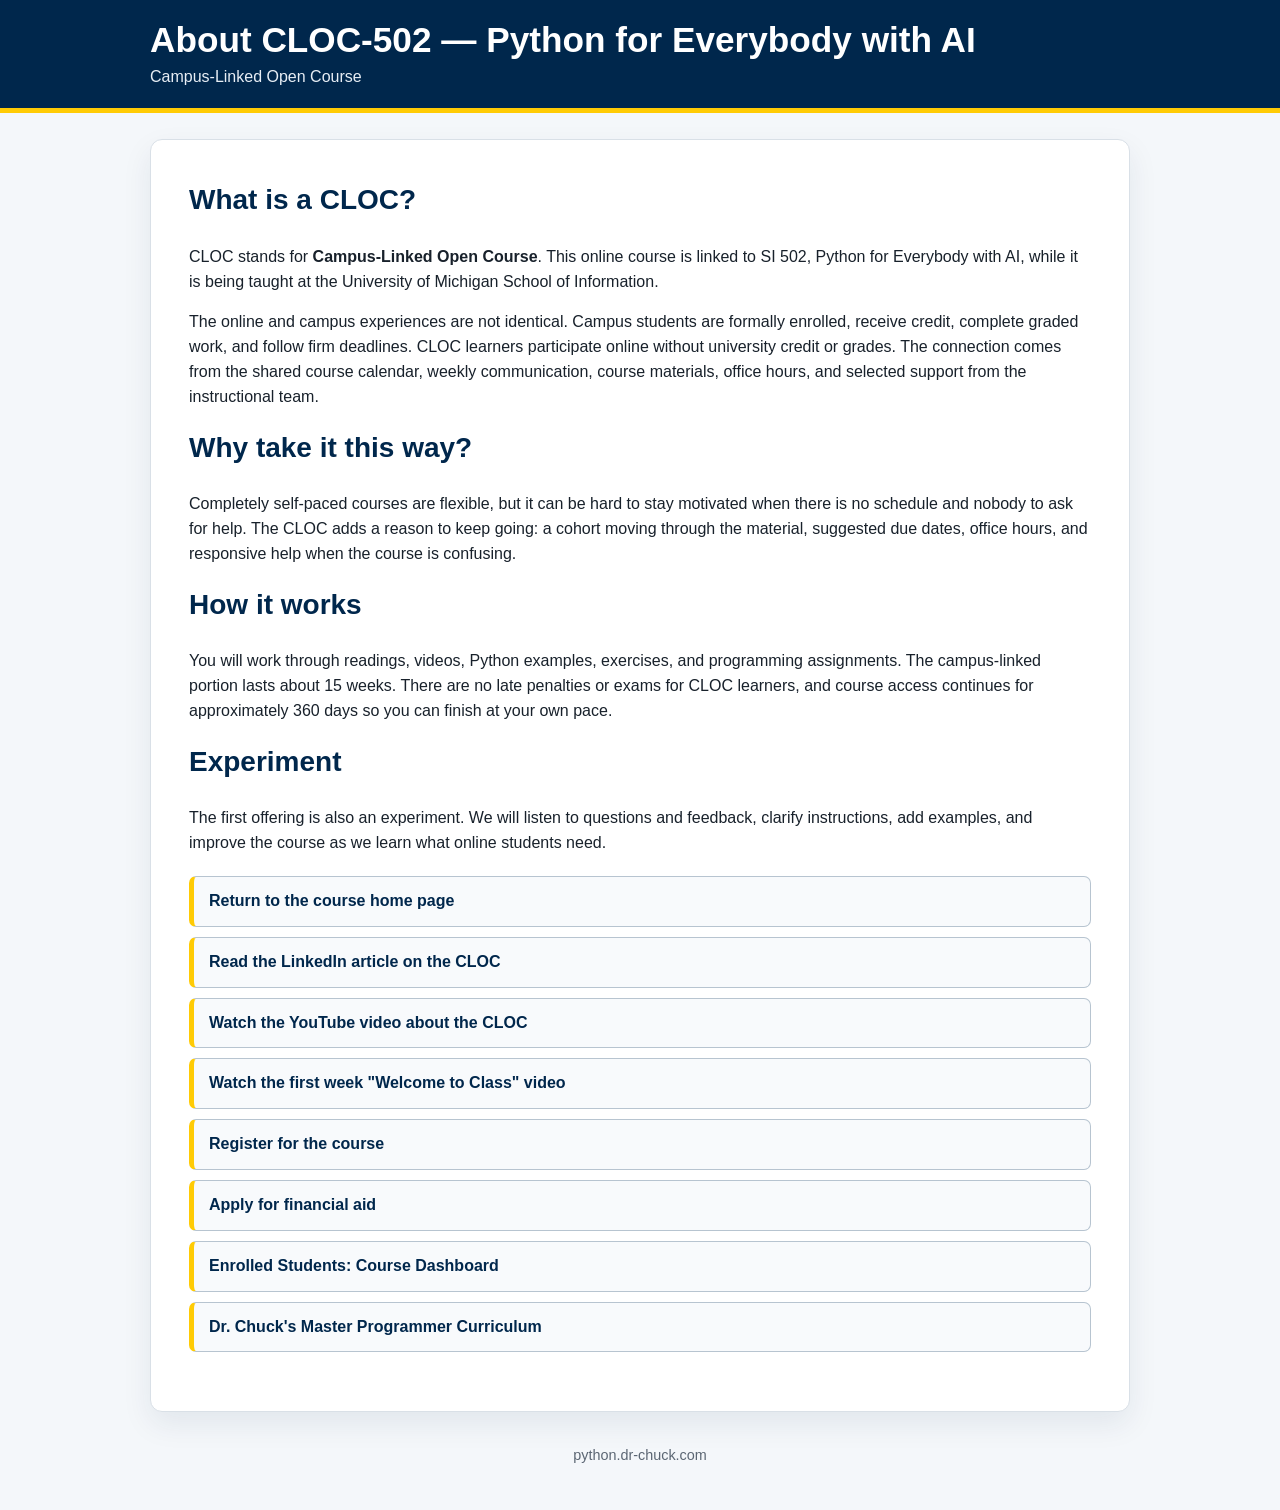
==== about.html @ 39dfe7d3 "first commit" ====
<!doctype html>
<html lang="en">
<head>
  <meta charset="utf-8">
  <meta name="viewport" content="width=device-width, initial-scale=1">
  <meta name="description" content="How the Python for Everybody with AI Campus-Linked Open Course works.">
  <title>About CLOC-502 — Python for Everybody with AI</title>
  <link rel="icon" href="favicon.ico" type="image/x-icon">
  <link rel="stylesheet" href="styles.css">
  <script>
    (function () {
      var url = new URL(window.location.href);
      if (url.searchParams.has('utm') && !url.searchParams.has('utm_source')) {
        url.searchParams.set('utm_source', url.searchParams.get('utm'));
        window.history.replaceState({}, '', url);
      }
    })();
  </script>
</head>
<body>
  <header>
    <div class="header-inner">
      <h1><a href="index.html">About CLOC-502 — Python for Everybody with AI</a></h1>
      <p>Campus-Linked Open Course</p>
    </div>
  </header>

  <main>
    <h2>What is a CLOC?</h2>
    <p>CLOC stands for <strong>Campus-Linked Open Course</strong>. This online course is linked to SI 502, Python for Everybody with AI, while it is being taught at the University of Michigan School of Information.</p>

    <p>The online and campus experiences are not identical. Campus students are formally enrolled, receive credit, complete graded work, and follow firm deadlines. CLOC learners participate online without university credit or grades. The connection comes from the shared course calendar, weekly communication, course materials, office hours, and selected support from the instructional team.</p>

    <h2>Why take it this way?</h2>
    <p>Completely self-paced courses are flexible, but it can be hard to stay motivated when there is no schedule and nobody to ask for help. The CLOC adds a reason to keep going: a cohort moving through the material, suggested due dates, office hours, and responsive help when the course is confusing.</p>

    <h2>How it works</h2>
    <p>You will work through readings, videos, Python examples, exercises, and programming assignments. The campus-linked portion lasts about 15 weeks. There are no late penalties or exams for CLOC learners, and course access continues for approximately 360 days so you can finish at your own pace.</p>

    <h2>Experiment</h2>
    <p>The first offering is also an experiment. We will listen to questions and feedback, clarify instructions, add examples, and improve the course as we learn what online students need.</p>

    <ul class="actions" aria-label="Course navigation">
      <li><a href="index.html">Return to the course home page</a></li>
      <li><a href="https://www.linkedin.com/pulse/campus-linked-open-course-charles-severance-hjccc/" target="_blank" rel="noopener noreferrer">Read the LinkedIn article on the CLOC</a></li>
      <li><a href="https://www.youtube.com/watch?v=vaEBaRATTt8&amp;list=PLQqtpRlfsBek&amp;index=2" target="_blank" rel="noopener noreferrer">Watch the YouTube video about the CLOC</a></li>
      <li><a href="https://www.youtube.com/watch?v=0lUAYNDl-mM&amp;list=PLQqtpRlfsBek&amp;index=1" target="_blank" rel="noopener noreferrer">Watch the first week "Welcome to Class" video</a></li>
      <li><a href="https://si-ali.catalog.instructure.com/courses/python-for-everybody-with-ai" target="_blank" rel="noopener noreferrer">Register for the course</a></li>
      <li><a href="https://forms.gle/gyRefPW8MBiSUPxJ7" target="_blank" rel="noopener noreferrer">Apply for financial aid</a></li>
      <li><a href="https://si-ali.catalog.instructure.com/dashboard/in-progress" target="_blank" rel="noopener noreferrer">Enrolled Students: Course Dashboard</a></li>
      <li><a href="https://www.masterprogrammer.com" target="_blank" rel="noopener noreferrer">Dr. Chuck's Master Programmer Curriculum</a></li>
    </ul>
  </main>

  <footer>
    <p>python.dr-chuck.com</p>
  </footer>
</body>
</html>
---- styles.css ----
:root {
  --blue: #00274c;
  --blue-deep: #001a33;
  --maize: #ffcb05;
  --ink: #18212b;
  --muted: #5b6673;
  --paper: #ffffff;
  --line: #d9e0e7;
}

* { box-sizing: border-box; }

html { scroll-behavior: smooth; }

body {
  margin: 0;
  background: #f4f7fa;
  color: var(--ink);
  font-family: -apple-system, BlinkMacSystemFont, "Segoe UI", Roboto, Helvetica, Arial, sans-serif;
  line-height: 1.55;
}

header {
  background: var(--blue);
  color: white;
  border-bottom: 5px solid var(--maize);
}

.header-inner,
main,
footer {
  width: min(100% - 32px, 980px);
  margin-inline: auto;
}

.header-inner {
  padding: 20px 0 18px;
}

header h1 {
  margin: 0;
  font-size: clamp(1.55rem, 3vw, 2.2rem);
  line-height: 1.15;
}

header h1 a {
  color: inherit;
  text-decoration: none;
}

header p {
  margin: 5px 0 0;
  color: #e7eef5;
}

main {
  margin-top: 26px;
  margin-bottom: 32px;
  background: var(--paper);
  border: 1px solid var(--line);
  border-radius: 12px;
  padding: clamp(22px, 4vw, 38px);
  box-shadow: 0 12px 30px rgba(0, 39, 76, 0.08);
}

h2 {
  margin-top: 0;
  color: var(--blue);
  font-size: clamp(1.35rem, 2.2vw, 1.75rem);
}

.hero-image {
  float: right;
  width: min(46%, 430px);
  margin: 0 0 18px 28px;
  border-radius: 10px;
  border: 1px solid #bcc8d4;
  box-shadow: 0 8px 22px rgba(0, 0, 0, 0.15);
  cursor: zoom-in;
}

p { margin: 0 0 1rem; }

.actions {
  margin: 1.25rem 0 1.3rem;
  padding: 0;
  list-style: none;
  display: grid;
  gap: 10px;
}

.actions a {
  display: block;
  padding: 12px 15px;
  border: 1px solid #b7c4d0;
  border-left: 5px solid var(--maize);
  border-radius: 7px;
  background: #f8fafc;
  color: var(--blue);
  font-weight: 700;
  text-decoration: none;
}

.actions a:hover,
.actions a:focus-visible {
  background: #eef4f8;
  outline: 3px solid rgba(255, 203, 5, 0.55);
  outline-offset: 2px;
}

.note {
  color: var(--muted);
  font-size: 0.95rem;
}

.clearfix::after {
  content: "";
  display: table;
  clear: both;
}

footer {
  padding: 0 0 28px;
  color: var(--muted);
  font-size: 0.9rem;
  text-align: center;
}

footer a { color: var(--blue); }

.modal {
  position: fixed;
  inset: 0;
  z-index: 1000;
  display: none;
  align-items: center;
  justify-content: center;
  padding: 3vh 3vw;
  background: rgba(0, 0, 0, 0.86);
}

.modal.open { display: flex; }

.modal img {
  width: 90vw;
  max-width: 1672px;
  max-height: 90vh;
  object-fit: contain;
  border-radius: 8px;
  box-shadow: 0 18px 60px rgba(0,0,0,0.55);
}

.modal-close {
  position: fixed;
  top: 14px;
  right: 18px;
  border: 0;
  background: transparent;
  color: white;
  font-size: 2.5rem;
  line-height: 1;
  cursor: pointer;
}

@media (max-width: 720px) {
  .hero-image {
    float: none;
    display: block;
    width: 100%;
    margin: 0 0 20px;
  }

  main { margin-top: 16px; }
}
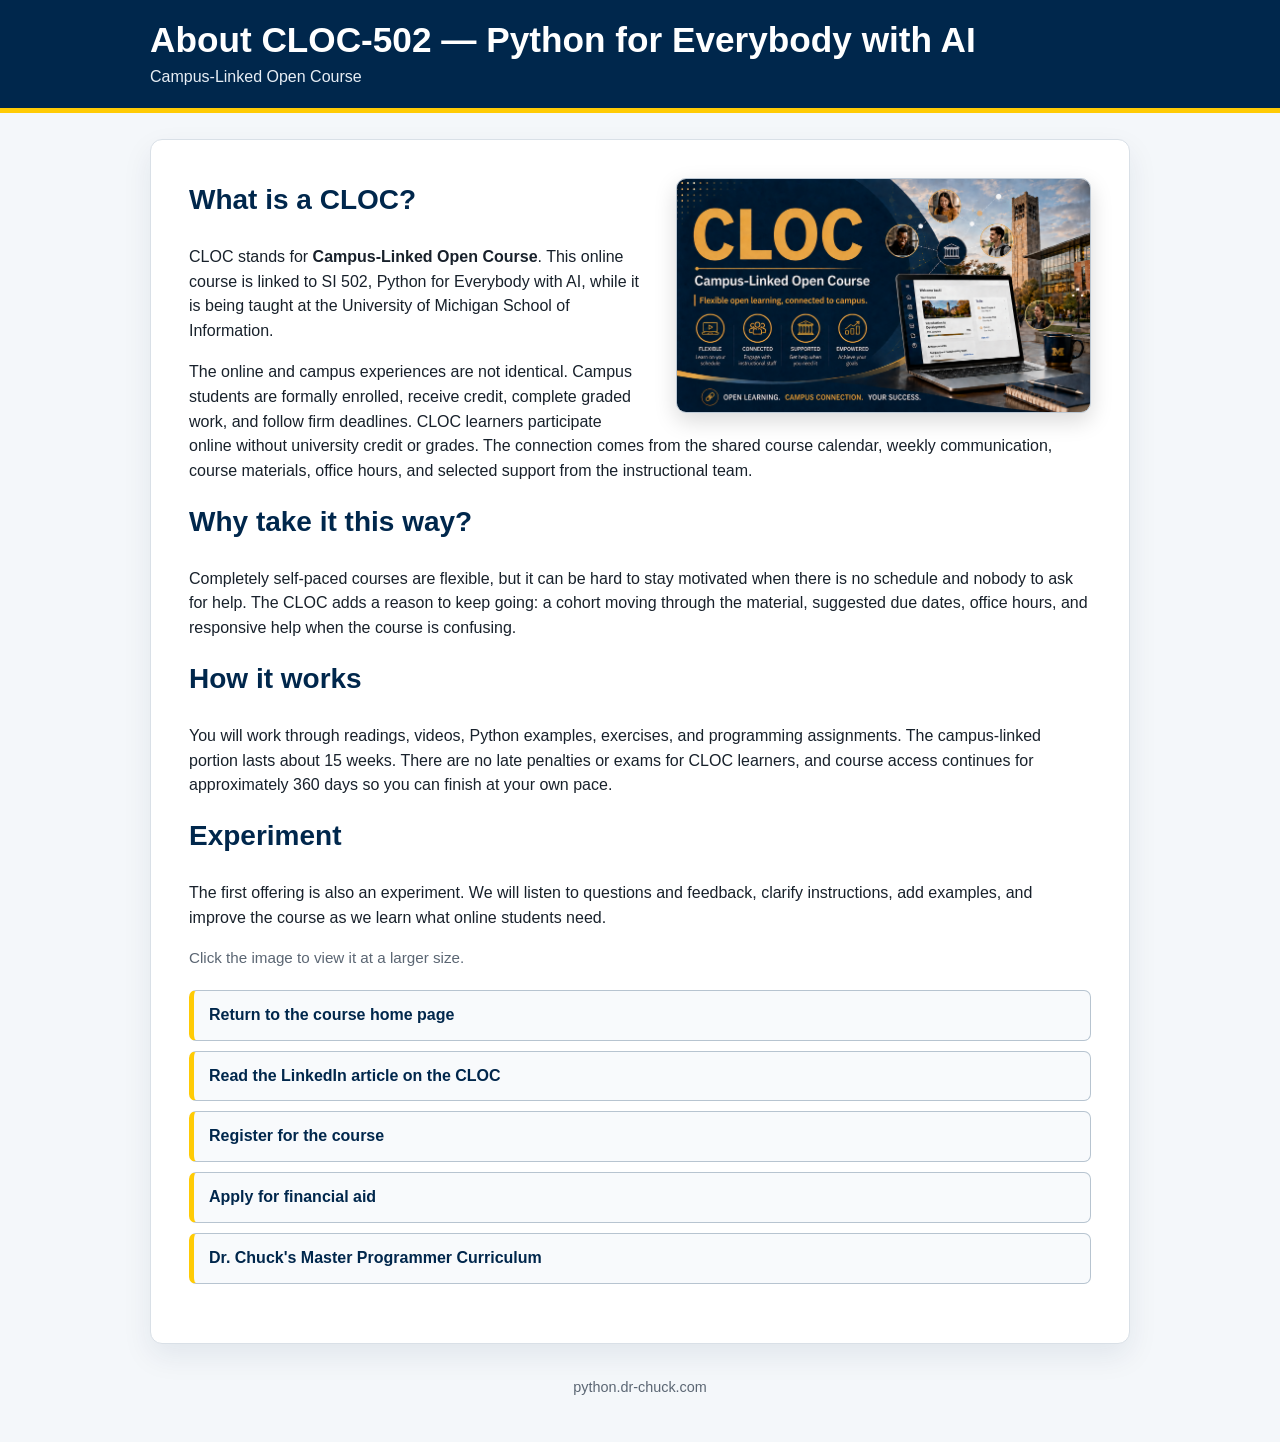
==== commit 43df8047: "Progress." ====
--- a/about.html
+++ b/about.html
@@ -25,7 +25,16 @@
     </div>
   </header>
 
-  <main>
+  <main class="clearfix">
+    <img
+      class="hero-image"
+      src="assets/cloc-hero.png"
+      alt="Campus-Linked Open Course illustration"
+      tabindex="0"
+      role="button"
+      aria-label="Open the course image at a larger size"
+      data-modal-image>
+
     <h2>What is a CLOC?</h2>
     <p>CLOC stands for <strong>Campus-Linked Open Course</strong>. This online course is linked to SI 502, Python for Everybody with AI, while it is being taught at the University of Michigan School of Information.</p>
 
@@ -40,14 +49,20 @@
     <h2>Experiment</h2>
     <p>The first offering is also an experiment. We will listen to questions and feedback, clarify instructions, add examples, and improve the course as we learn what online students need.</p>
 
+    <p class="note">Click the image to view it at a larger size.</p>
+
     <ul class="actions" aria-label="Course navigation">
       <li><a href="index.html">Return to the course home page</a></li>
       <li><a href="https://www.linkedin.com/pulse/campus-linked-open-course-charles-severance-hjccc/" target="_blank" rel="noopener noreferrer">Read the LinkedIn article on the CLOC</a></li>
+<!--
       <li><a href="https://www.youtube.com/watch?v=vaEBaRATTt8&amp;list=PLQqtpRlfsBek&amp;index=2" target="_blank" rel="noopener noreferrer">Watch the YouTube video about the CLOC</a></li>
       <li><a href="https://www.youtube.com/watch?v=0lUAYNDl-mM&amp;list=PLQqtpRlfsBek&amp;index=1" target="_blank" rel="noopener noreferrer">Watch the first week "Welcome to Class" video</a></li>
+-->
       <li><a href="https://si-ali.catalog.instructure.com/courses/python-for-everybody-with-ai" target="_blank" rel="noopener noreferrer">Register for the course</a></li>
       <li><a href="https://forms.gle/gyRefPW8MBiSUPxJ7" target="_blank" rel="noopener noreferrer">Apply for financial aid</a></li>
+<!--
       <li><a href="https://si-ali.catalog.instructure.com/dashboard/in-progress" target="_blank" rel="noopener noreferrer">Enrolled Students: Course Dashboard</a></li>
+-->
       <li><a href="https://www.masterprogrammer.com" target="_blank" rel="noopener noreferrer">Dr. Chuck's Master Programmer Curriculum</a></li>
     </ul>
   </main>
@@ -55,5 +70,12 @@
   <footer>
     <p>python.dr-chuck.com</p>
   </footer>
+
+  <div id="image-modal" class="modal" role="dialog" aria-modal="true" aria-hidden="true" aria-label="Course image preview">
+    <button class="modal-close" type="button" aria-label="Close image preview">&times;</button>
+    <img src="assets/cloc-hero.png" alt="Campus-Linked Open Course illustration enlarged">
+  </div>
+
+  <script src="script.js"></script>
 </body>
 </html>
--- a/styles.css
+++ b/styles.css
@@ -69,7 +69,8 @@
   font-size: clamp(1.35rem, 2.2vw, 1.75rem);
 }
 
-.hero-image {
+.hero-image,
+.hero-swap {
   float: right;
   width: min(46%, 430px);
   margin: 0 0 18px 28px;
@@ -77,6 +78,41 @@
   border: 1px solid #bcc8d4;
   box-shadow: 0 8px 22px rgba(0, 0, 0, 0.15);
   cursor: zoom-in;
+}
+
+.hero-swap {
+  position: relative;
+  overflow: hidden;
+}
+
+.hero-swap img {
+  display: block;
+  width: 100%;
+  height: auto;
+}
+
+.hero-swap .hero-fade {
+  position: absolute;
+  inset: 0;
+  height: 100%;
+  object-fit: cover;
+  opacity: 0;
+  transition: opacity 1s ease;
+}
+
+.hero-swap .hero-fade.is-visible {
+  opacity: 1;
+}
+
+.hero-swap:focus-visible {
+  outline: 3px solid rgba(255, 203, 5, 0.85);
+  outline-offset: 3px;
+}
+
+@media (prefers-reduced-motion: reduce) {
+  .hero-swap .hero-fade {
+    transition: none;
+  }
 }
 
 p { margin: 0 0 1rem; }
@@ -163,7 +199,8 @@
 }
 
 @media (max-width: 720px) {
-  .hero-image {
+  .hero-image,
+  .hero-swap {
     float: none;
     display: block;
     width: 100%;
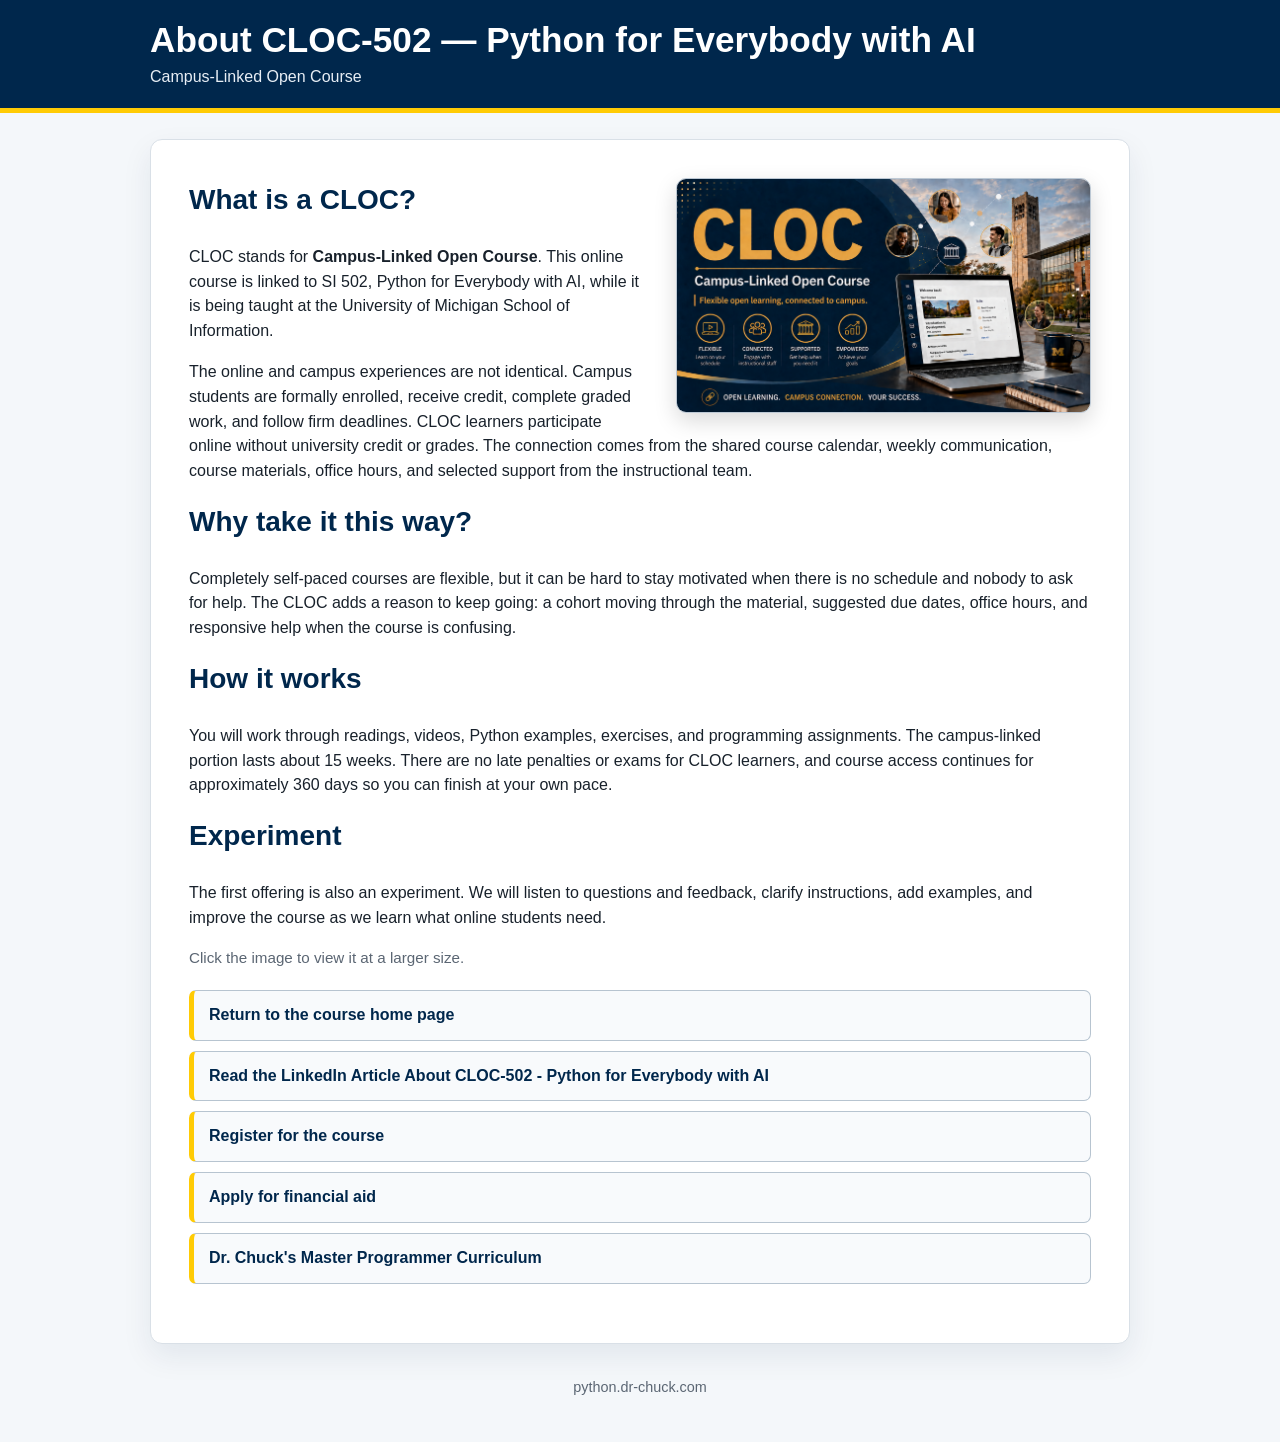
==== commit 0348798b: "Point the LinkedIn link at the CLOC-502 article. Co-authored-by: Cursor <cursoragent@cursor.com>" ====
--- a/about.html
+++ b/about.html
@@ -20,7 +20,7 @@
 <body>
   <header>
     <div class="header-inner">
-      <h1><a href="index.html">About CLOC-502 — Python for Everybody with AI</a></h1>
+      <h1><a href="index.php">About CLOC-502 — Python for Everybody with AI</a></h1>
       <p>Campus-Linked Open Course</p>
     </div>
   </header>
@@ -52,13 +52,13 @@
     <p class="note">Click the image to view it at a larger size.</p>
 
     <ul class="actions" aria-label="Course navigation">
-      <li><a href="index.html">Return to the course home page</a></li>
-      <li><a href="https://www.linkedin.com/pulse/campus-linked-open-course-charles-severance-hjccc/" target="_blank" rel="noopener noreferrer">Read the LinkedIn article on the CLOC</a></li>
+      <li><a href="index.php">Return to the course home page</a></li>
+      <li><a href="https://www.linkedin.com/pulse/python-everybody-ai-my-second-campus-linked-open-course-severance-dwskc" target="_blank" rel="noopener noreferrer">Read the LinkedIn Article About CLOC-502 - Python for Everybody with AI</a></li>
 <!--
       <li><a href="https://www.youtube.com/watch?v=vaEBaRATTt8&amp;list=PLQqtpRlfsBek&amp;index=2" target="_blank" rel="noopener noreferrer">Watch the YouTube video about the CLOC</a></li>
       <li><a href="https://www.youtube.com/watch?v=0lUAYNDl-mM&amp;list=PLQqtpRlfsBek&amp;index=1" target="_blank" rel="noopener noreferrer">Watch the first week "Welcome to Class" video</a></li>
 -->
-      <li><a href="https://si-ali.catalog.instructure.com/courses/python-for-everybody-with-ai" target="_blank" rel="noopener noreferrer">Register for the course</a></li>
+      <li><a href="https://si-ali.catalog.instructure.com/courses/cloc-502-python-for-everybody-with-ai" target="_blank" rel="noopener noreferrer">Register for the course</a></li>
       <li><a href="https://forms.gle/gyRefPW8MBiSUPxJ7" target="_blank" rel="noopener noreferrer">Apply for financial aid</a></li>
 <!--
       <li><a href="https://si-ali.catalog.instructure.com/dashboard/in-progress" target="_blank" rel="noopener noreferrer">Enrolled Students: Course Dashboard</a></li>
--- a/styles.css
+++ b/styles.css
@@ -83,12 +83,14 @@
 .hero-swap {
   position: relative;
   overflow: hidden;
+  cursor: pointer;
 }
 
 .hero-swap img {
   display: block;
   width: 100%;
   height: auto;
+  pointer-events: none;
 }
 
 .hero-swap .hero-fade {
